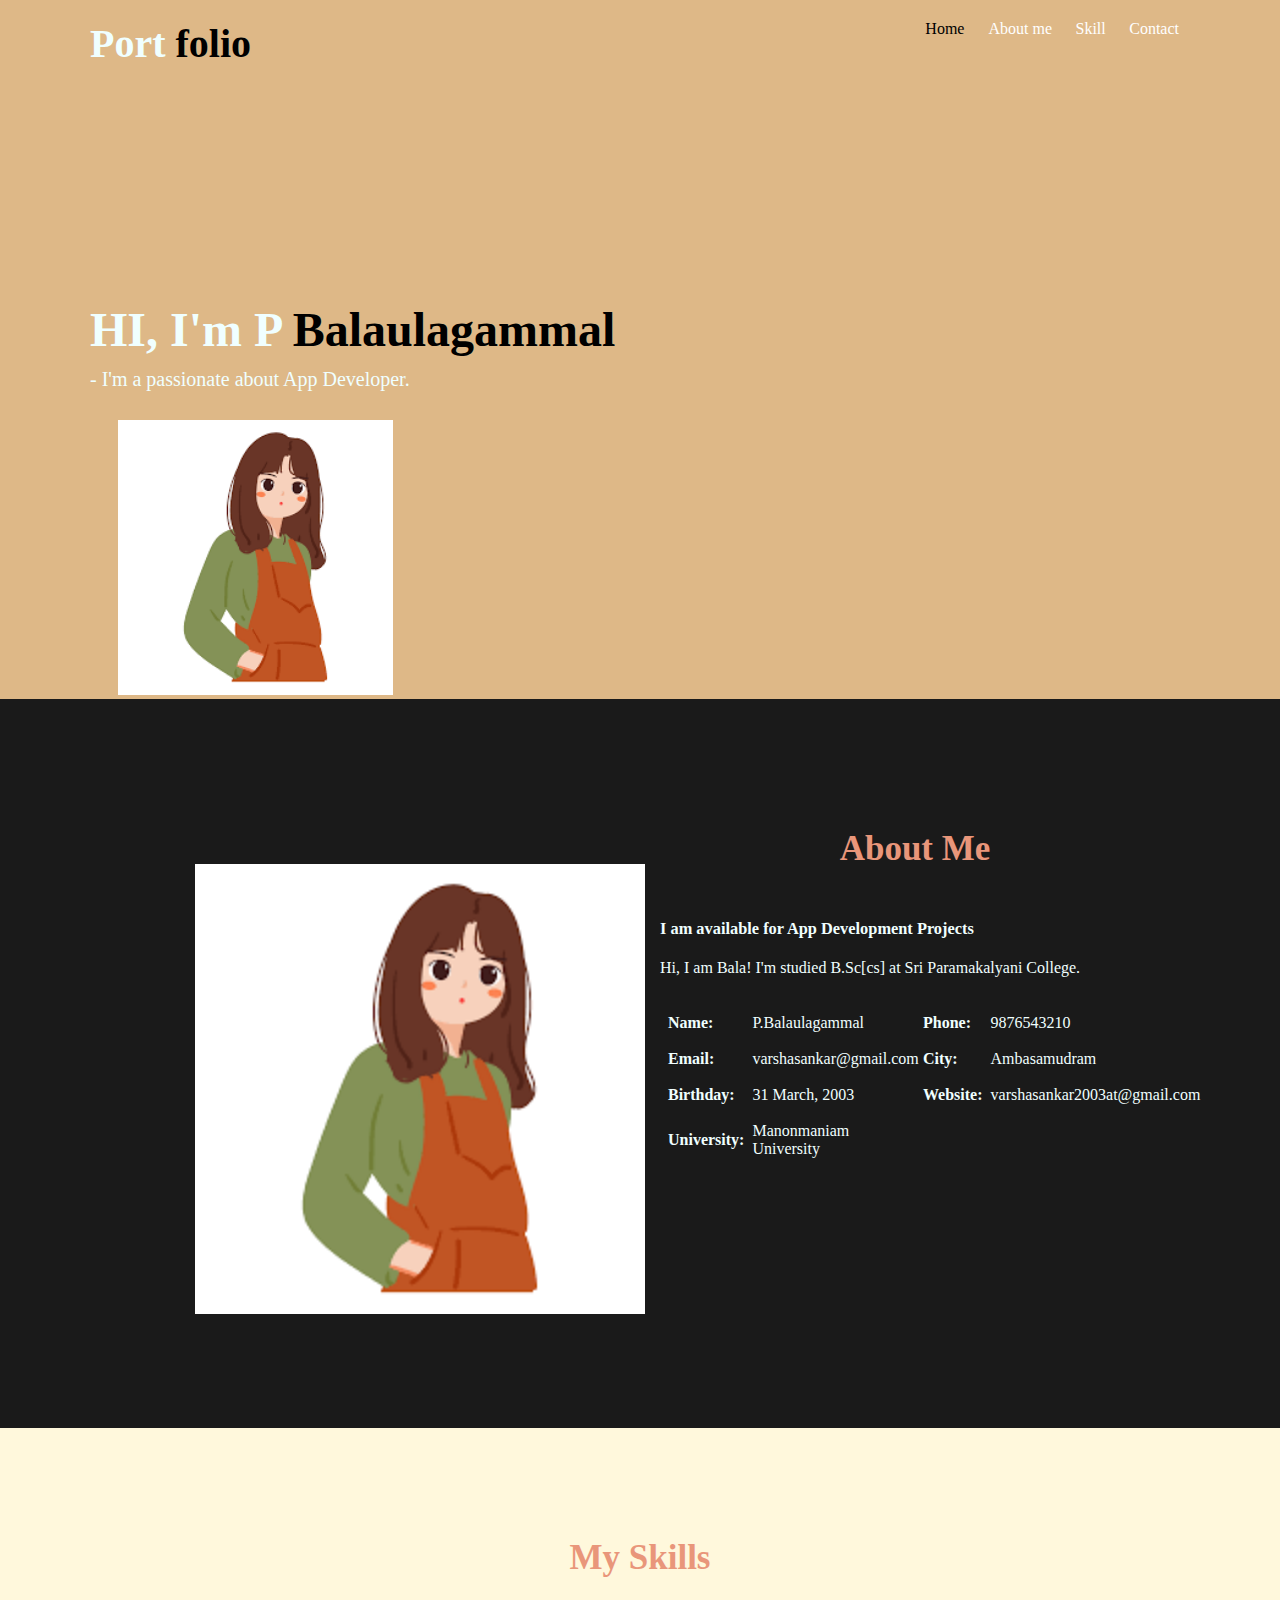
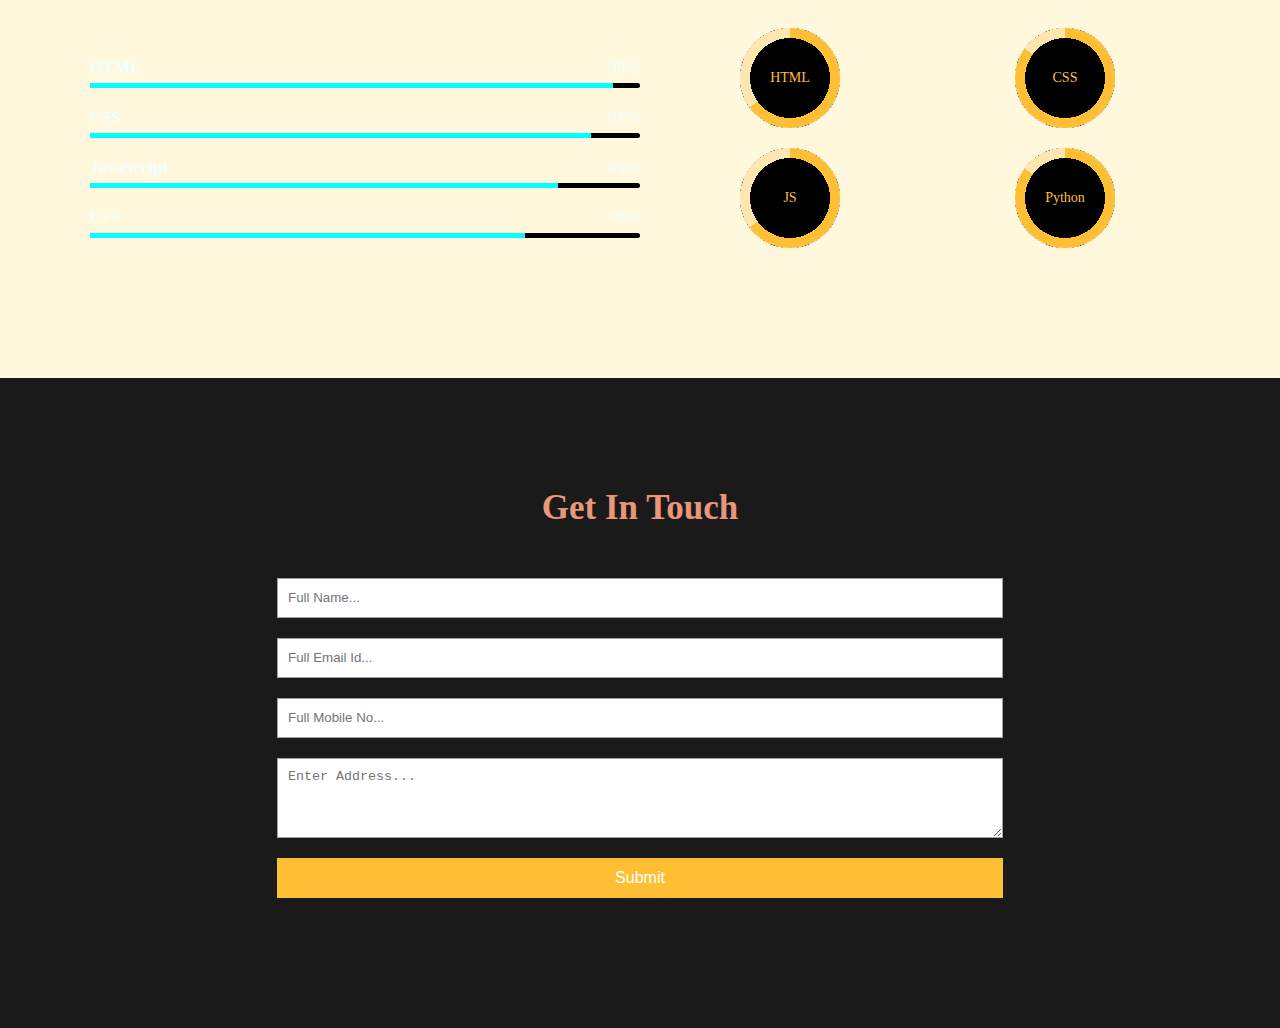
==== index.html @ 6cfb8888 "Update and rename bala.html to index.html" ====
<!-----META SECTION----->
<!DOCTYPE html>
<html>
<head>
<title>Student Portfolio Website Template</title>
<meta charset="utf-8">
<meta name="viewport" content="width=device-width, initial-scale=1">
<link rel="stylesheet" href="https://maxcdn.bootstrapcdn.com/font-awesome/4.7.0/css/font-awesome.min.css">
<link rel="stylesheet" href="styles.css">
</head>
<body>
<!-----MENU SECTION------>
<div class="main-panel">
  <div class="container">
    <div class="width-33 logo">Port <span class="span-col">folio</span>
    </div>
    <div class="width-66">
      <nav>
        <a href="#">
          <span class="span-col">Home</span>
        </a>
        <a href="#about">About me</a>
         <a href="#skill">Skill</a>
             <a href="#contact">Contact</a>
      </nav>
    </div>
  </div>
<!------MAIN BANNERR------>
<div class="container ">
  <div class="width-50">
    <div class="banner-section">
           <h1>HI, I'm P <span class="span-col">Balaulagammal</span>
      </h1>
      <h2>- I'm a passionate about App Developer.</h2>
  </div>
  <div class="width-50">
  <img src="image.png">
  </div>
</div>
</div>
<!------ABOUT US SECTION------>
<div class="main-section bg-lightgrey" id="about">
  <div class="container">
    <div class="width-50">
      <img src="image.png" class="about-img">
    </div>
    <div class="width-50">
      <div class="about-us">
        <h2 class="heading-text">About Me</h2>
        <h3>I am available for App Development Projects </h3>
        <p>Hi, I am Bala! I'm studied B.Sc[cs] at Sri Paramakalyani College. </p>
        <div class="width-50 mt-20">
          <table cellspacing="8" cellpadding="8">
            <tr>
              <th>Name:</th>
              <td>P.Balaulagammal</td>
            </tr>
            <tr>
              <th>Email:</th>
              <td>varshasankar@gmail.com</td>
            </tr>
            <tr>
              <th>Birthday:</th>
              <td> 31 March, 2003</td>
            </tr>
            <tr>
              <th>University:</th>
              <td>Manonmaniam University</td>
            </tr>
          </table>
        </div>
        <div class="width-50 mt-20">
          <table cellspacing="8" cellpadding="8">
            <tr>
              <th>Phone:</th>
              <td>9876543210</td>
            </tr>
            <tr>
              <th>City:</th>
              <td>Ambasamudram</td>
            </tr>
            <tr>
              <th>Website:</th>
              <td>varshasankar2003at@gmail.com</td>
            </tr>
          </table>
        </div>
      </div>
    </div>
  </div>
</div>
<!------SKILL SECTION------>
<div class="main-section" id="skill">
  <div class="container">
    <h2 class="heading-text">My Skills</h2>
    <div class="width-50">
      <div class="skill">
        <b>HTML</b>
        <span>95%</span>
        <div>
          <span style="width:95%"></span>
        </div>
      </div>
      <div class="skill">
        <b>CSS</b>
        <span>91%</span>
        <div>
          <span style="width:91%"></span>
        </div>
      </div>
      <div class="skill">
        <b>JavaScript</b>
        <span>85%</span>
        <div>
          <span style="width:85%"></span>
        </div>
      </div>
      <div class="skill">
        <b>C++</b>
        <span>79%</span>
        <div>
          <span style="width:79%"></span>
        </div>
      </div>
    </div>
    <div class="width-50">
      <div class="width-50">
        <div role="progressbar" aria-valuenow="65" aria-valuemin="0" aria-valuemax="100" style="--value:65">HTML</div>
      </div>
      <div class="width-50">
        <div role="progressbar" aria-valuenow="85" aria-valuemin="0" aria-valuemax="100" style="--value:85">CSS</div>
      </div>
      <div class="width-50">
        <div role="progressbar" aria-valuenow="65" aria-valuemin="0" aria-valuemax="100" style="--value:65">JS</div>
      </div>
      <div class="width-50">
        <div role="progressbar" aria-valuenow="85" aria-valuemin="0" aria-valuemax="100" style="--value:85">Python</div>
      </div>
    </div>
  </div>
</div>
<!-------------CONTACT US SECTION----------------------->
<div class="main-section contact bg-lightgrey" id="contact">
  <div class="container">
    <h2 class="heading-text">Get In Touch</h2>
    <div class="width-100">
      <form>
        <input type="text" placeholder="Full Name...">
        <input type="text" placeholder="Full Email Id...">
        <input type="text" placeholder="Full Mobile No...">
        <textarea placeholder="Enter Address..."></textarea>
        <button type="submit">Submit</button>
      </form>
    </div>
  </div>
</div>
---- styles.css ----
/*****COMMON CSS SECTION*****/
  * {
	box-sizing: border-box;
	margin: 0;
	padding: 0;
	-outline: 0;
	font-family Roboto, sans-serif, arial;
}
html, body 
	{
	font-size: 14px;
	font-weight: 400;
	background: #000000;
	color: #F0FFFF;
}
.container {
	width: 1100px;
	margin: 0px auto;
	display: table;
}
.width-33 {
	width: 33%;
	float: left;
}
.width-66 {
	width: 66%;
	float: left;
}
/*****MENU SECTION*****/
.main-panel {
	width: 100%;
	float: left;
	padding-top: 20px;
	padding-bottom: 50px;
	height: 100vh;
                  background: #DEB887;
}

.logo {
	font-size: 40px;
	font-weight: 600;
}

.span-col {
	color: #000000;
}

nav {
	float: right;
}

nav a {
	text-decoration: none;
	font-size: 16px;
	font-weight: 500;
	margin-left: 20px;
	color: white;
}
/*****Main BANNER*****/
.width-50 {
	float: left;
	width: 50%;
                
}
.banner-section {
	width: 100%;
	float: left;
	margin-top: 25vh;
}
.banner-section h1 {
	font-size: 48px;
	margin-top: 10px;
	font-weight: bolder;
}
.banner-section h2 {
	font-size: 20px;
	line-height: 25px;
	margin-top: 10px;
	font-weight: 400;
}
.banner-section a {
	float: left;
	text-decoration: none;
	font-size: 18px;
	margin-top: 20px;
	border-radius: 50%;
	text-align: center;
	border: 2px solid #ffbf35;
	color: #00FFFF;
	margin-left: 10px;
	height: 50px;
	width: 50px;
	line-height: 50px;
}
/*****Main BANNER IMAGE*****/
.main-panel img {
	margin-top: 10%;
	width: 100%;
	margin-left: 10%;
}
/*ABOUT US SECTION*/
.main-section {
	width: 100%;
	float: left;
	padding: 110px 0px 110px 0px;
                  background: #FFF8DC;
}
.width-100 {
	width: 100%;
	float: left;
}
.mt-20 {
	margin-top: 20px;
}
.heading-text {
	width: 100%;
	float: left;
	font-size: 35px;
	text-align: center;
	margin-bottom: 50px;
	color: #E9967A;
}
.about-img {
	width: 100%;
	padding: 0px 50px;
	margin-top: 20px;
}
.about-us {
	width: 100%;
	float: left;
	padding: 20px;
}
.about-us p {
	font-size: 16px;
	margin-top: 15px;
	line-height: 27px;
}
table {
	width: 100%;
}
table th,
table td {
	font-size: 16px;
	text-align: left;
	padding: 5px 0px;
}
/*****SKILL SECTION*****/
.skill {
	margin-top: 30px;
	font-size: 17px;
}

.skill span {
	float: right;
}

.skill div {
	width: 100%;
	float: left;
	margin-top: 5px;
	background: #000000;
	border-radius: 10px;
}

.skill div span {
	background: #00FFFF;
	height: 5px;
	float: left;
}

div[role="progressbar"] {
	color: #ffbf35;
	margin-left: 100px;
	margin-bottom: 20px;
	width: 100px;
	;
	height: 100px;
	;
	border-radius: 50%;

	place-items: center;
	display: grid;

	--pgPercentage: var(--value);
	background: radial-gradient(closest-side, black 80%, transparent 0 99.9%, black 0),
		conic-gradient(#ffbf35 calc(var(--pgPercentage) * 1%), #ffe6af 0);

}
/*****EXPERIENCE SECTION*****/
.bg-lightgrey {
	background-color: #1a1a1a;
}
.edu-exp {
	padding: 10px 0px;
	width: 48%;
	margin: 1%;
	float: left;
	padding-left: 10px;
}
.experience-list {
	width: 100%;
	float: left;
	padding: 30px 10px;
	background: #262626;
	margin-bottom: 20px;
}
.experience-content {
	width: 100%;
	float: left;
	margin-left: 10px;
}
.experience-content h2 {

	font-weight: 600;
	margin-bottom: 5px;
	font-size: 20px;
}
.experience-content h3 {
	color: #ffbf35;
	font-weight: 500;
	margin-bottom: 2px;
	font-size: 17px;
}
.experience-content p {
	font-size: 15px;
}
/*CONTACT US SECTION*/
.contact form {
	width: 66%;
	margin: 0px auto;
}
.contact input,
textarea {
	width: 100%;
	float: left;
	margin-bottom: 20px;
	height: 40px;
	padding: 10px;
	border: 1px solid #a1a1a1;
}
.contact textarea {
	height: 80px;
}
.contact button {
	width: 100%;
	float: left;
	margin-bottom: 20px;
	height: 40px;
	padding: 10px;
	background: #ffbf35;
	color: #fff;
	border: none;
	font-size: 16px;
}
.contact h3 {
	font-size: 26px;
	text-align: center;
	margin-top: 60px;
	color: #ffbf35;
}
.contact h4 {
	font-size: 22px;
	text-align: center;
	margin-top: 10px;
}
.contact p {
	text-align: center;
	font-size: 16px;
	margin-top: 5px;
}
/*****FOOTER SECTION*****/
.footer {
	background-color: #202020;
	padding: 30px 0px 40px 0px;
	width: 100%;
	float: left;
}
.footer-sect {
	color: #b3b3b3;
}
.footer-sect a {
	color: #b3b3b3;
	margin-left: 10px;
	text-decoration: none;
	font-size: 18px;
	text-align: center;
}
.social-icon a i {
	width: 50px;
	height: 50px;
	border: 1px solid #cdcdcd;
	line-height: 50px;
	font-size: 20px;
	border-radius: 50%;
}
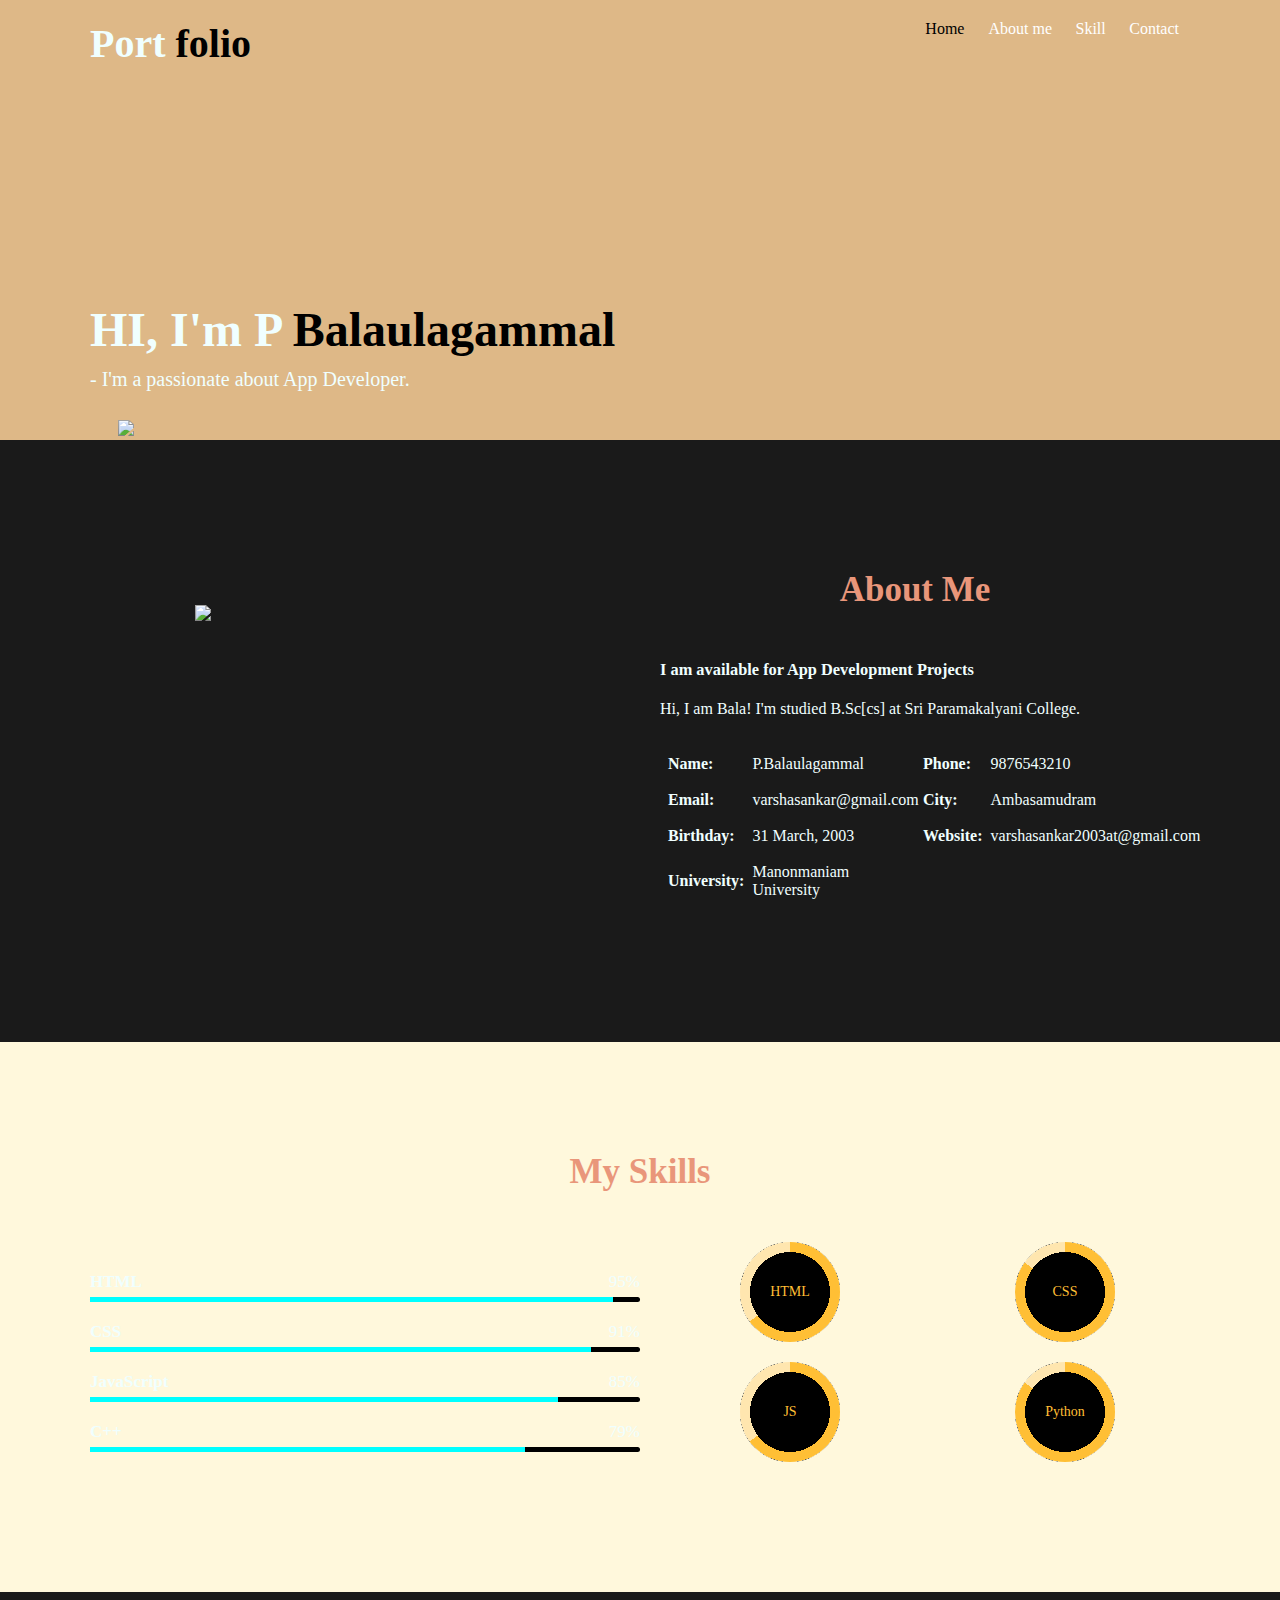
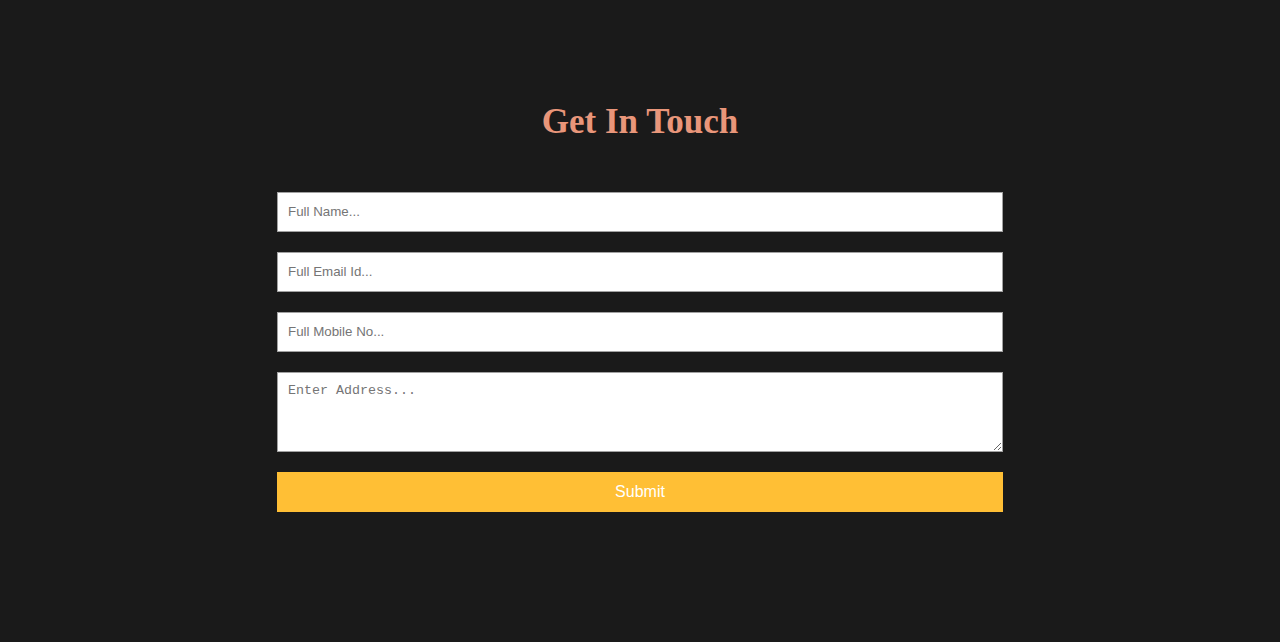
==== commit 3b2e0521: "Update index.html" ====
--- a/index.html
+++ b/index.html
@@ -34,7 +34,7 @@
       <h2>- I'm a passionate about App Developer.</h2>
   </div>
   <div class="width-50">
-  <img src="image.png">
+  <img src="https://github.com/Balaulagammal/Digital-Portfolio-/blob/main/image.png?raw=true">
   </div>
 </div>
 </div>
@@ -42,7 +42,7 @@
 <div class="main-section bg-lightgrey" id="about">
   <div class="container">
     <div class="width-50">
-      <img src="image.png" class="about-img">
+      <img src="https://github.com/Balaulagammal/Digital-Portfolio-/blob/main/image.png?raw=true" class="about-img">
     </div>
     <div class="width-50">
       <div class="about-us">
